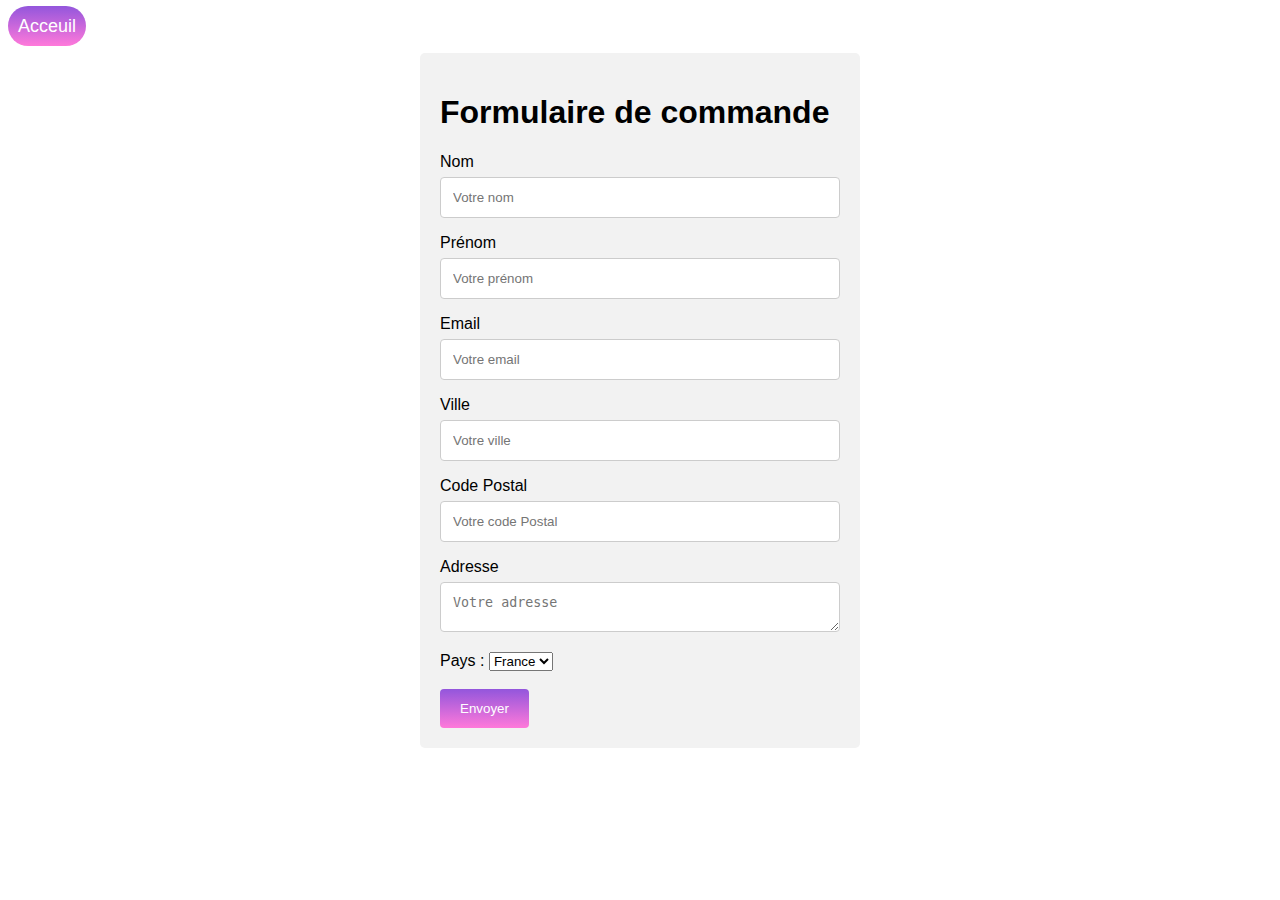
==== front/commande.html @ fc4b64c3 "premier comit 04-03-21 23h49" ====
<!DOCTYPE html>
<html lang="fr">
<head>
    <meta charset="utf-8" />
    <link rel="stylesheet" href="commande.css"/> <!--la ligne qui relie mon html au css-->
    <link rel="stylesheet" href="https://cdnjs.cloudflare.com/ajax/libs/font-awesome/5.13.1/css/all.min.css"/> <!--la ligne qui me permet d'avoir les icones-->
    <meta name="viewport" content="width=device-width, initial-scale=1.0"/>
    <title>OhMyFood</title>
   </head>
   <p><a class="btncommande" href="index.html" role="button">Acceuil</a></p>
   <div class="containercommande">
    <h1 class="commande">Formulaire de commande</h1>
    <form>
      <label for="nom">Nom</label>
      <input type="text" id="nom" name="nom" placeholder="Votre nom">
  
      <label for="prenom">Prénom</label>
      <input type="text" id="prenom" name="prenom" placeholder="Votre prénom">
  
      <label for="emailAddress">Email</label>
      <input id="emailAddress" type="email" name="email" placeholder="Votre email">
      
      <label for="ville">Ville</label>
      <input id="ville"  placeholder="Votre ville" type="text">

      <label for="cp">Code Postal</label>
      <input id="cp"  placeholder="Votre code Postal" type="text">
       
      <label for="adresse">Adresse</label>
      <textarea id="adresse" name="adresse" placeholder="Votre adresse" style="height:50px"></textarea>
     
      <label for="Pays">Pays :</label>
      <select name="pays" id="pays">
        <option value="Fr">France</option>
        <option value="Angl">Italie</option>
        <option value="USA">USA</option>
      </select>
      <br /><br />

      <input type="submit" value="Envoyer">
    </form>
  </div>

</html>
---- front/commande.css ----
body {font-family: Arial, Helvetica, sans-serif;
  padding: 0px;}

input[type=text], textarea, input[type=email] {
  width: 100%;
  padding: 12px;
  border: 1px solid #ccc;
  border-radius: 4px;
  box-sizing: border-box;
  margin-top: 6px;
  margin-bottom: 16px;
  margin-right: 0px;
  margin-left: 0px;
  resize: vertical;
}
label{margin-right: 0px;
  margin-left: 0px;
  width: 100%;}

input[type=submit] {
  background: linear-gradient(#9356DC, #FF79DA);
  color: white;
  padding: 12px 20px;
  border: none;
  border-radius: 4px;
  cursor: pointer;
}

input[type=submit]:hover {
  background-color: #1872D9;
  opacity: 0.5;
  background-color: #FF79DA;
  transition-duration: 1s;
}

.containercommande {
  /* Ajouter box-sizing */
  box-sizing : border-box;
  border-radius:5px;
  background-color:#f2f2f2;
  padding:20px;
  width: 100%;
  /* redéfinition 400 + 2*20 */
  max-width: 440px;
  margin:0 auto;
}
 .commande { /*titre page commande*/
  color: black;
  width: 100%;
}

.btncommande {
    padding: 10px;
    font-size: 18px;
    background: linear-gradient(#9356DC, #FF79DA);
    text-decoration: none;
    color: white;
    border: 0px solid;
    border-radius: 20px;
    width: 100%;
    height: 100%;
  }
  
.btncommande:hover {
    opacity: 0.5;
    background-color: #FF79DA;
    text-shadow: 2px 2px 2px black;
    box-shadow: 2px 2px 2px black;
    transition-duration: 3s;
  }
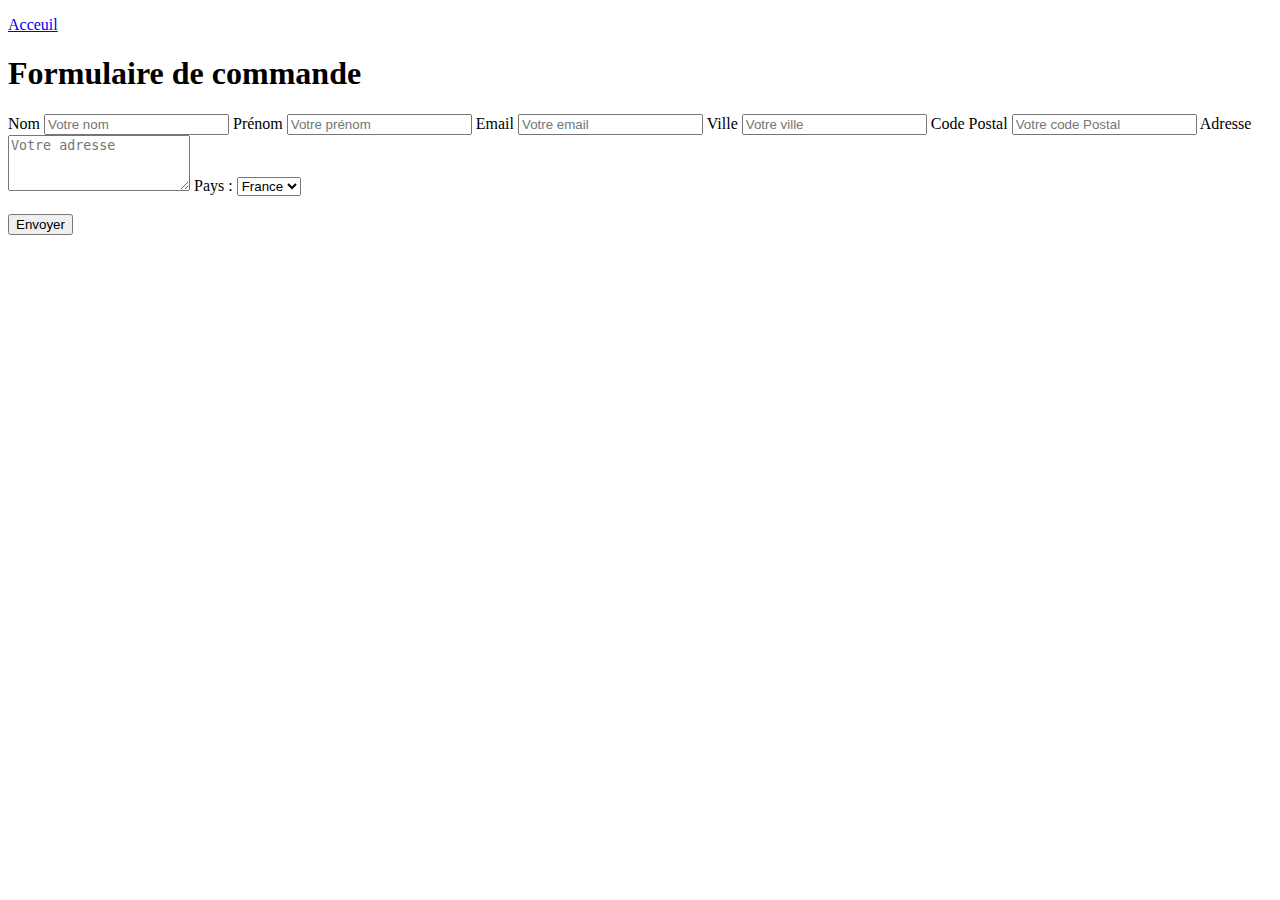
==== commit 84e89f0c: "maj 07-03-21 23h46" ====
--- a/front/commande.html
+++ b/front/commande.html
@@ -2,14 +2,14 @@
 <html lang="fr">
 <head>
     <meta charset="utf-8" />
-    <link rel="stylesheet" href="commande.css"/> <!--la ligne qui relie mon html au css-->
+    <link rel="stylesheet" href="orinoco.css"/> <!--la ligne qui relie mon html au css-->
     <link rel="stylesheet" href="https://cdnjs.cloudflare.com/ajax/libs/font-awesome/5.13.1/css/all.min.css"/> <!--la ligne qui me permet d'avoir les icones-->
     <meta name="viewport" content="width=device-width, initial-scale=1.0"/>
     <title>OhMyFood</title>
    </head>
-   <p><a class="btncommande" href="index.html" role="button">Acceuil</a></p>
-   <div class="containercommande">
-    <h1 class="commande">Formulaire de commande</h1>
+   <p><a class="btncommandeformulaire" href="index.html" role="button">Acceuil</a></p>
+   <div class="containerformulaire">
+    <h1 class="titreformulaire">Formulaire de commande</h1>
     <form>
       <label for="nom">Nom</label>
       <input type="text" id="nom" name="nom" placeholder="Votre nom">
